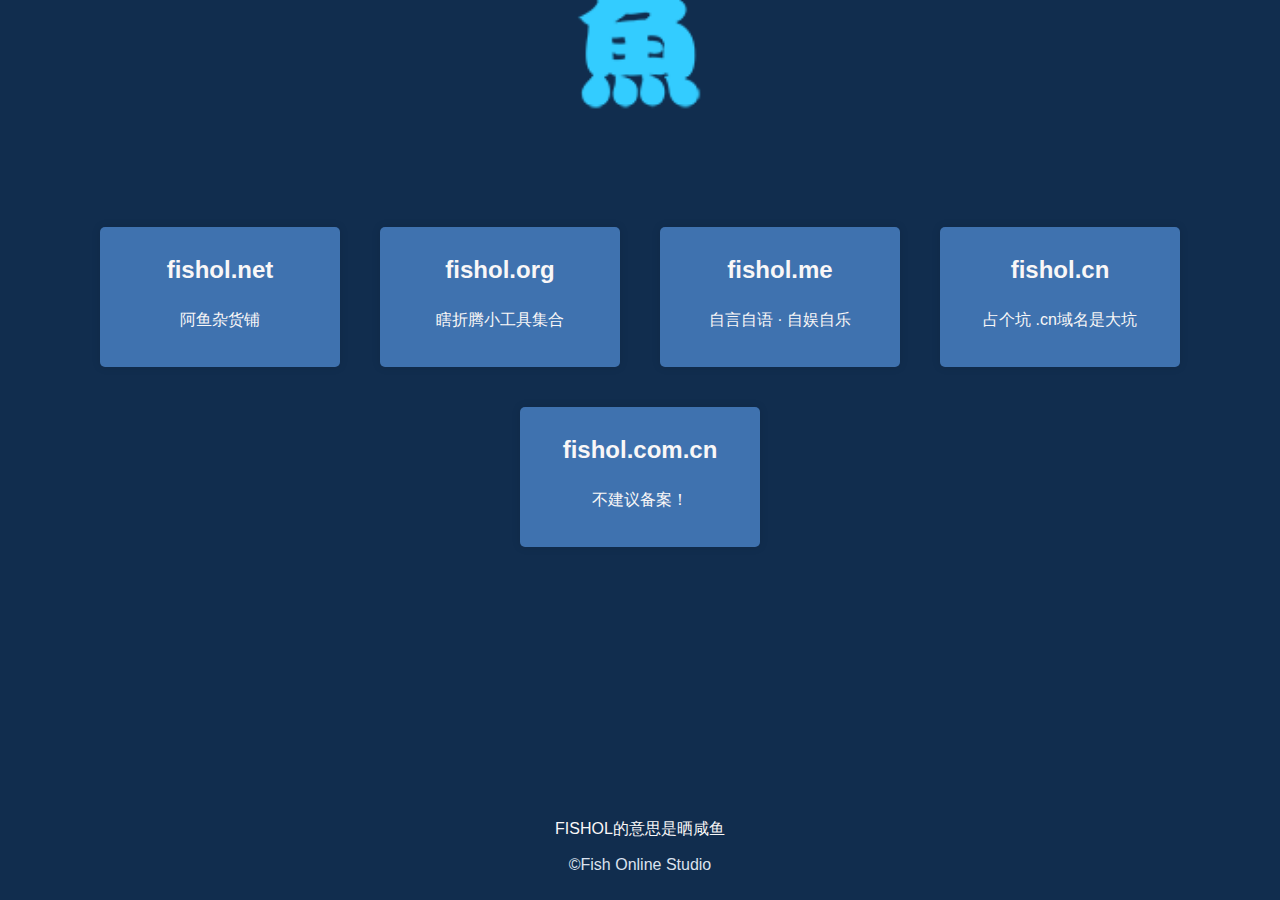
==== index.html @ 23b61a00 "Add files via upload" ====
<!DOCTYPE html> <!-- 声明文档类型为 HTML5 -->
<html lang="zh"> <!-- 设置文档语言为中文 -->

<head>
    <meta charset="UTF-8"> <!-- 设置字符编码为 UTF-8 -->
    <meta name="viewport" content="width=device-width, initial-scale=1.0"> <!-- 设置视口以适应不同设备宽度 -->
    <meta name="description" content="FishOnline的意思是晒咸鱼……"/>
    <meta name="keywords" content="fishol"/>
    <link rel="icon" href="./img/ico.png">
	<link rel="stylesheet" href="./css/color-change-5x.css">   <!-- 当 id="color-change-5x" 狂拽酷炫 五级变色 -->
	<link rel="stylesheet" href="./css/main.css">
    <title>F I S H O L</title> <!-- 设置网页标题 -->
</head>

<body oncontextmenu=self.event.returnValue=false>    <!-- 禁止右键 当添加 id ="color-change-5x" 时，背景变色-->
    <main>
        <div class="fishol">
            <div id="logo"></div> <!-- Logo 图片 -->
        </div>
        <section class="domains">
		
			<a href="https://www.fishol.net" class="domain-link" target="_blank">
                <div class="domain">
                    <h2>fishol.net</h2> <!-- 域名标题 -->
                    <p>阿鱼杂货铺</p> <!-- 域名描述 -->
                </div>
            </a>
			
			<a href="https://www.fishol.org" class="domain-link" target="_blank">
                <div class="domain">
                    <h2>fishol.org</h2> <!-- 域名标题 -->
                    <p>瞎折腾小工具集合</p> <!-- 域名描述 -->
                </div>
            </a>

            <a href="https://www.fishol.me" class="domain-link" target="_blank">
                <div class="domain">
                    <h2>fishol.me</h2> <!-- 域名标题 -->
                    <p>自言自语 · 自娱自乐</p> <!-- 域名描述 -->
                </div>
            </a>
			
			<a href="https://www.fishol.cn" class="domain-link" target="_blank">
                <div class="domain">
                    <h2>fishol.cn</h2> <!-- 域名标题 -->
                    <p>占个坑 .cn域名是大坑</p> <!-- 域名描述 -->
                </div>
            </a>
            
			<a href="https://www.fishol.com.cn" class="domain-link" target="_blank">
                <div class="domain">
                    <h2>fishol.com.cn</h2> <!-- 域名标题 -->
                    <p>不建议备案！</p> <!-- 域名描述 -->
                </div>
            </a>
			
        </section>
    </main>
    <footer>
        <p>FISHOL的意思是晒咸鱼</p>
        <a href="#">
            <p>©Fish Online Studio</p> 
        </a>
    </footer>
</body>
</html>
---- css/color-change-5x.css ----
#color-change-5x {
	-webkit-animation: color-change-5x 8s linear infinite alternate both;
	        animation: color-change-5x 8s linear infinite alternate both;
            width: 100vw;
            height: 100vh;
}

 @-webkit-keyframes color-change-5x {
    0% {
      background: #19dcea;
    }
    25% {
      background: #b22cff;
    }
    50% {
      background: #ea2222;
    }
    75% {
      background: #f5be10;
    }
    100% {
      background: #3bd80d;
    }
  }
  @keyframes color-change-5x {
    0% {
      background: #19dcea;
    }
    25% {
      background: #b22cff;
    }
    50% {
      background: #ea2222;
    }
    75% {
      background: #f5be10;
    }
    100% {
      background: #3bd80d;
    }
  }
---- css/main.css ----
/* 设置全局字体和背景颜色 */
        body {
            font-family: Arial, sans-serif; /* 使用 Arial 字体 */
            margin: 0; /* 移除默认外边距 */
            padding: 0; /* 移除默认内边距 */
            background-color: #112d4e; /* 设置深蓝色背景 */
            display: flex; /* 使用 flex 布局 */
            flex-direction: column; /* 垂直排列子元素 */
            min-height: 100vh; /* 设置最小高度为 100% 视口高度 */
        }

        /* 主内容部分样式 */
        main {
            flex: 1; /* 使 main 元素占据剩余空间 */
            display: flex; /* 使用 flex 布局 */
            flex-direction: column; /* 垂直排列子元素 */
            justify-content: center; /* 垂直居中对齐 */
            align-items: center; /* 水平居中对齐 */
            padding: 20px; /* 设置内边距 */
        }

        /* Logo 样式 */
        .fishol {
            text-align: center; /* 文字居中对齐 */
            margin-bottom: 100px; /* 底部外边距 */
            margin-top: -240px; /* 顶部外边距 */
        }

        #logo {
            height: 150px;
            width: 150px;
            background-image: url(../img/logo.png);
            background-size: cover;             /* 背景全覆盖 */
            background-position: center;        /* 图片居中定位 */
            background-repeat: no-repeat;       /* 背景不重复 */
            transition: all .4s linear;  /* 小图标变大+变色 所用时间 */
        }

        /* 鼠标悬停时显示的图片 */
        #logo:hover {
            height: 150px;
            width: 150px;
            background-image: url(../img/logo.gif); /* 鼠标悬停时显示的图片 */
            background-size: cover;             /* 背景全覆盖 */
            background-position: center;        /* 图片居中定位 */
            background-repeat: no-repeat;       /* 背景不重复 */
            transform: scale(1.2);       /* 按比例放大 */
        }

        /* 域名展示部分样式 */
        .domains {
            display: flex; /* 使用 flex 布局 */
            flex-wrap: wrap; /* 子元素换行 */
            justify-content: center; /* 水平居中对齐 */
            gap: 40px; /* 设置子元素之间的间距 */
            margin-top: 0; /* 移除默认顶部外边距 */
			margin-bottom: 30px; /* 底部外边距 */
        }

        /* 每个域名块样式 */
        .domain {
            background-color: #3f72af; /* 设置蓝色背景 */
            padding: 20px; /* 设置内边距 */
            border-radius: 5px; /* 设置圆角 */
            box-shadow: 0 0 10px rgba(0, 0, 0, 0.1); /* 设置外阴影效果 */
            text-align: center; /* 文字居中对齐 */
            transition: box-shadow 0.5s, transform 0.5s ease-in-out; /* 设置阴影和缩放效果的过渡时间 */
            width: 200px; /* 设置固定宽度为 200px */
            height: 100px; /* 设置固定高度为 100px */
            color: #f9f7f7; /* 设置白色文字 */
            display: flex; /* 使用 flex 布局 */
            flex-direction: column; /* 垂直排列子元素 */
            justify-content: center; /* 垂直居中对齐 */
            align-items: center; /* 水平居中对齐 */
        }

        /* 鼠标悬停在域名块上的样式 */
        .domain:hover {
            box-shadow: inset 0 0 15px rgb(255, 255, 255); /* 设置更亮更鲜艳的内发光阴影效果 */
            transform: scale(1.2); /* 鼠标悬停时放大 20% */
        }

        /* 域名标题样式 */
        .domain h2 {
            margin: 10px 0; /* 设置上下外边距 10px */
        }

        /* 页脚样式 */
        footer {
            color: #f9f7f7; /* 设置白色文字 */
            text-align: center; /* 文字居中对齐 */
            padding: 10px 0; /* 设置上下内边距 10px */
        }

        /* 页脚链接样式 */
        footer a {
            color: #dbe2ef; /* 设置浅蓝色链接 */
            text-decoration: none; /* 移除链接下划线 */
        }

        /* 响应式设计：手机端将域名块竖排展示，并上移 */
        @media (max-width: 600px) {
            .domains {
                flex-direction: column; /* 垂直排列子元素 */
				margin-bottom: 50px; /* 底部外边距 */
            }
            .fishol {
				margin-top: 40px; /* 顶部外边距 */
				margin-bottom: 60px; /* 底部外边距 */
            }
        }

        /* 链接样式，确保链接不会影响 div 样式 */
        a.domain-link {
            text-decoration: none; /* 移除链接下划线 */
            color: inherit; /* 继承父元素颜色，保持样式一致 */
        }
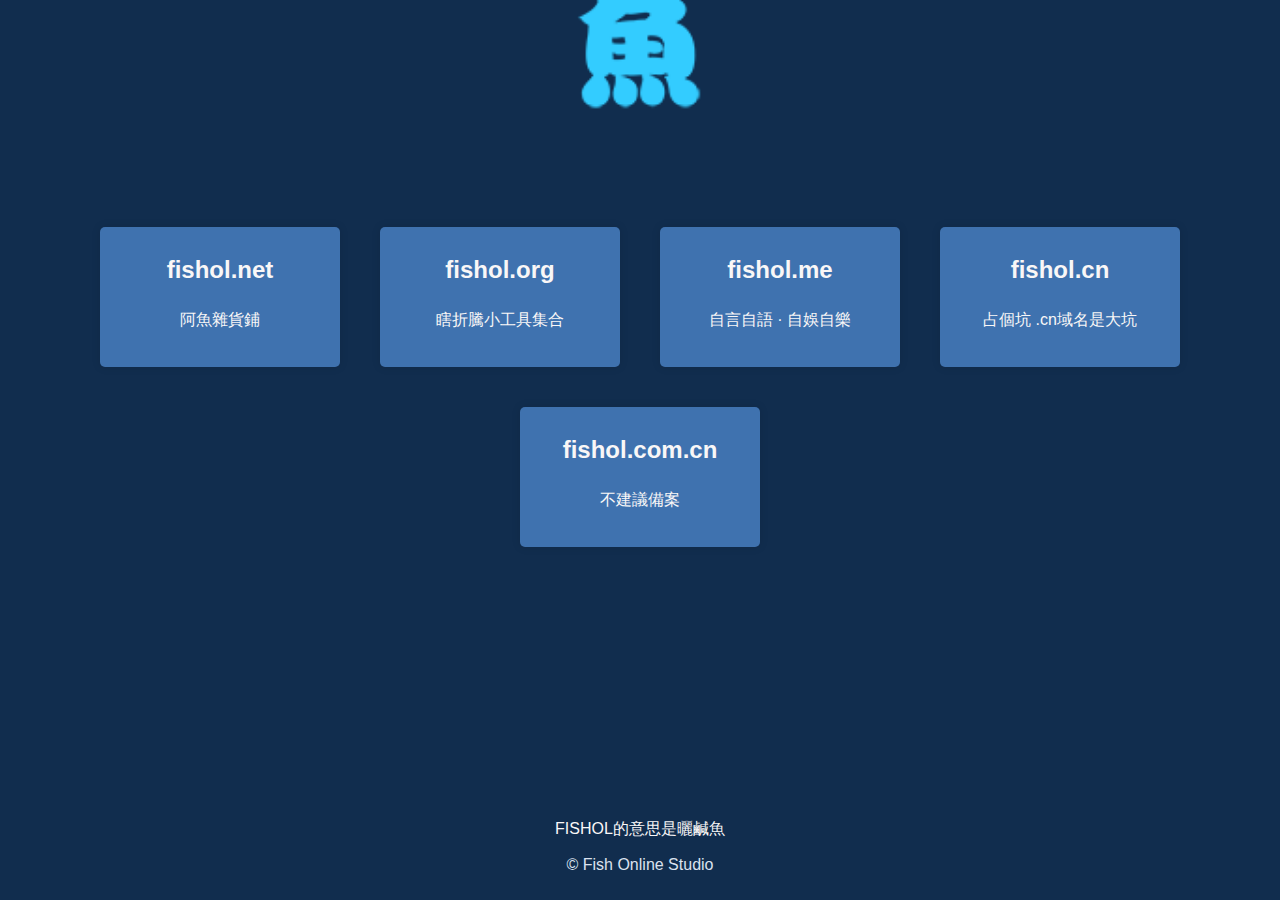
==== commit 372ab186: "Add files via upload" ====
--- a/index.html
+++ b/index.html
@@ -1,5 +1,5 @@
 <!DOCTYPE html> <!-- 声明文档类型为 HTML5 -->
-<html lang="zh"> <!-- 设置文档语言为中文 -->
+<html lang="zh-Hant"> <!-- 设置文档语言为中文 -->
 
 <head>
     <meta charset="UTF-8"> <!-- 设置字符编码为 UTF-8 -->
@@ -22,44 +22,44 @@
 			<a href="https://www.fishol.net" class="domain-link" target="_blank">
                 <div class="domain">
                     <h2>fishol.net</h2> <!-- 域名标题 -->
-                    <p>阿鱼杂货铺</p> <!-- 域名描述 -->
+                    <p>阿魚雜貨鋪</p> <!-- 域名描述 -->
                 </div>
             </a>
 			
 			<a href="https://www.fishol.org" class="domain-link" target="_blank">
                 <div class="domain">
                     <h2>fishol.org</h2> <!-- 域名标题 -->
-                    <p>瞎折腾小工具集合</p> <!-- 域名描述 -->
+                    <p>瞎折騰小工具集合</p> <!-- 域名描述 -->
                 </div>
             </a>
 
             <a href="https://www.fishol.me" class="domain-link" target="_blank">
                 <div class="domain">
                     <h2>fishol.me</h2> <!-- 域名标题 -->
-                    <p>自言自语 · 自娱自乐</p> <!-- 域名描述 -->
+                    <p>自言自語 · 自娛自樂</p> <!-- 域名描述 -->
                 </div>
             </a>
 			
 			<a href="https://www.fishol.cn" class="domain-link" target="_blank">
                 <div class="domain">
                     <h2>fishol.cn</h2> <!-- 域名标题 -->
-                    <p>占个坑 .cn域名是大坑</p> <!-- 域名描述 -->
+                    <p>占個坑 .cn域名是大坑</p> <!-- 域名描述 -->
                 </div>
             </a>
             
 			<a href="https://www.fishol.com.cn" class="domain-link" target="_blank">
                 <div class="domain">
                     <h2>fishol.com.cn</h2> <!-- 域名标题 -->
-                    <p>不建议备案！</p> <!-- 域名描述 -->
+                    <p>不建議備案</p> <!-- 域名描述 -->
                 </div>
             </a>
-			
+
         </section>
     </main>
     <footer>
-        <p>FISHOL的意思是晒咸鱼</p>
-        <a href="#">
-            <p>©Fish Online Studio</p> 
+        <p>FISHOL的意思是曬鹹魚</p>
+        <a href="mailto:I@YuTianSheng.com">
+            <p>© Fish Online Studio</p> 
         </a>
     </footer>
 </body>
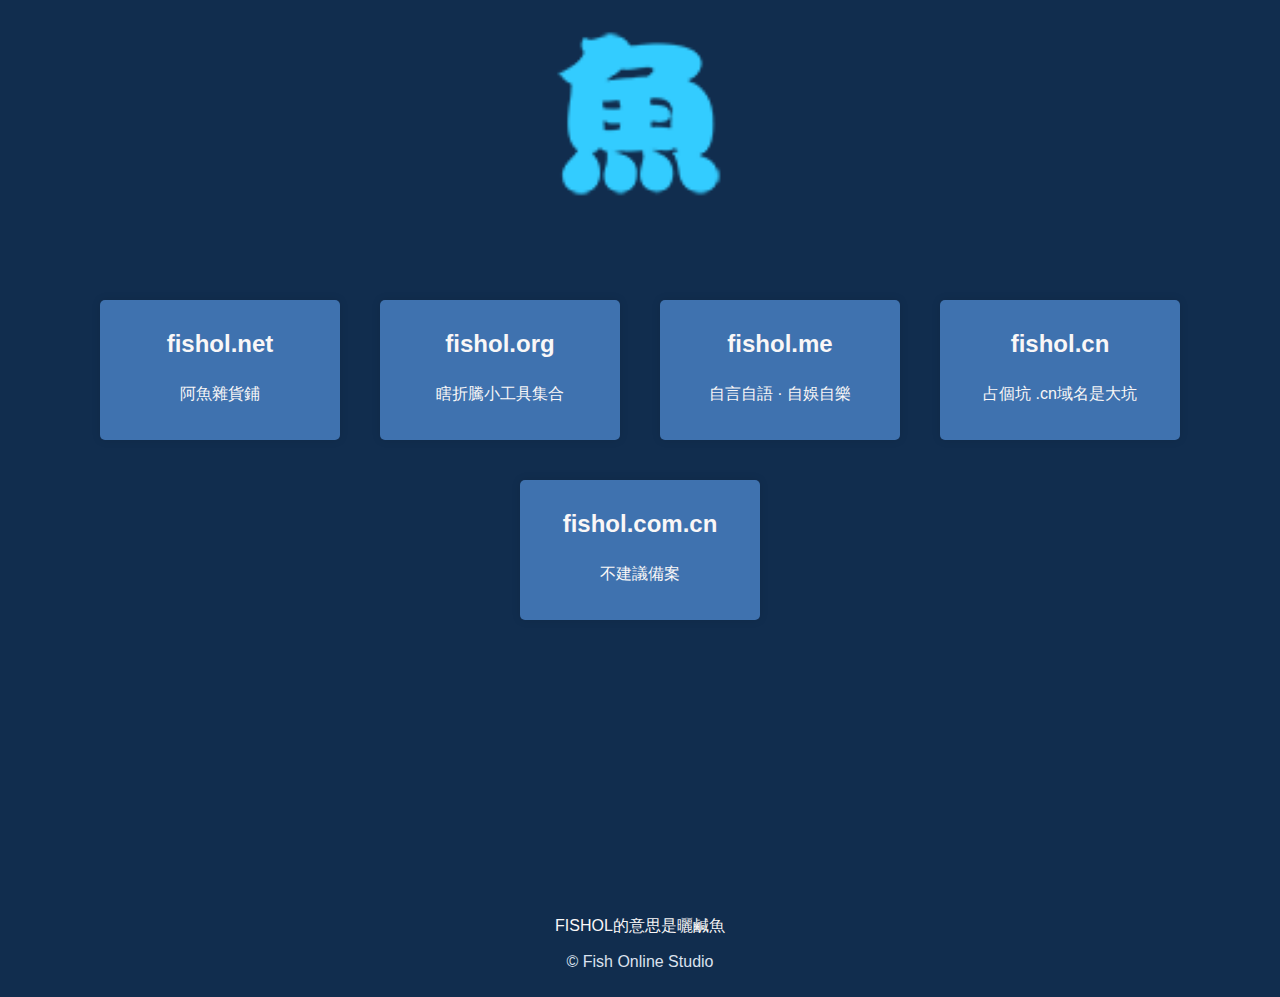
==== commit d8db7987: "Add files via upload" ====
--- a/index.html
+++ b/index.html
@@ -4,19 +4,20 @@
 <head>
     <meta charset="UTF-8"> <!-- 设置字符编码为 UTF-8 -->
     <meta name="viewport" content="width=device-width, initial-scale=1.0"> <!-- 设置视口以适应不同设备宽度 -->
-    <meta name="description" content="FishOnline的意思是晒咸鱼……"/>
-    <meta name="keywords" content="fishol"/>
+    <meta name="description" content="Fish Online 的意思是曬鹹魚"/>
+    <meta name="keywords" content="fishol,YuTianSheng,余天盛,阿鱼博客"/>
     <link rel="icon" href="./img/ico.png">
 	<link rel="stylesheet" href="./css/color-change-5x.css">   <!-- 当 id="color-change-5x" 狂拽酷炫 五级变色 -->
 	<link rel="stylesheet" href="./css/main.css">
+	<link rel="stylesheet" href="./css/rainbow-logo.css">
     <title>F I S H O L</title> <!-- 设置网页标题 -->
 </head>
 
 <body oncontextmenu=self.event.returnValue=false>    <!-- 禁止右键 当添加 id ="color-change-5x" 时，背景变色-->
     <main>
-        <div class="fishol">
-            <div id="logo"></div> <!-- Logo 图片 -->
-        </div>
+		
+		<img src="./img/logo.png" class="rainbow-logo">
+		
         <section class="domains">
 		
 			<a href="https://www.fishol.net" class="domain-link" target="_blank">
--- a/css/main.css
+++ b/css/main.css
@@ -22,42 +22,14 @@
             padding: 20px; /* 设置内边距 */
         }
 
-        /* Logo 样式 */
-        .fishol {
-            text-align: center; /* 文字居中对齐 */
-            margin-bottom: 100px; /* 底部外边距 */
-            margin-top: -240px; /* 顶部外边距 */
-        }
-
-        #logo {
-            height: 150px;
-            width: 150px;
-            background-image: url(../img/logo.png);
-            background-size: cover;             /* 背景全覆盖 */
-            background-position: center;        /* 图片居中定位 */
-            background-repeat: no-repeat;       /* 背景不重复 */
-            transition: all .4s linear;  /* 小图标变大+变色 所用时间 */
-        }
-
-        /* 鼠标悬停时显示的图片 */
-        #logo:hover {
-            height: 150px;
-            width: 150px;
-            background-image: url(../img/logo.gif); /* 鼠标悬停时显示的图片 */
-            background-size: cover;             /* 背景全覆盖 */
-            background-position: center;        /* 图片居中定位 */
-            background-repeat: no-repeat;       /* 背景不重复 */
-            transform: scale(1.2);       /* 按比例放大 */
-        }
-
         /* 域名展示部分样式 */
         .domains {
             display: flex; /* 使用 flex 布局 */
             flex-wrap: wrap; /* 子元素换行 */
             justify-content: center; /* 水平居中对齐 */
             gap: 40px; /* 设置子元素之间的间距 */
-            margin-top: 0; /* 移除默认顶部外边距 */
-			margin-bottom: 30px; /* 底部外边距 */
+            margin-top: 80px; /* 移除默认顶部外边距 */
+			margin-bottom: 250px; /* 底部外边距 */
         }
 
         /* 每个域名块样式 */
--- a/css/rainbow-logo.css
+++ b/css/rainbow-logo.css
@@ -0,0 +1,25 @@
+        
+		
+		
+		
+		/* 彩虹logo */
+        .rainbow-logo {
+            width: 200px; /* 图片宽度 */
+			margin-bottom: 0px; 
+            filter: hue-rotate(0deg); /* 初始色相 */
+            transition: filter 0.1s linear; /* 平滑过渡 */
+			animation: rainbow 10s linear infinite; /* 10秒完成一次循环，变色更柔和 */
+        }
+
+
+        /* 彩虹动画，增加橙色和更平滑的渐变 */
+        @keyframes rainbow {
+            0%   { filter: hue-rotate(0deg); }    /* 红色 */
+            12.5% { filter: hue-rotate(30deg); }  /* 橙色 */
+            25%  { filter: hue-rotate(60deg); }   /* 黄色 */
+            37.5% { filter: hue-rotate(120deg); } /* 绿色 */
+            50%  { filter: hue-rotate(180deg); }  /* 青色 */
+            62.5% { filter: hue-rotate(240deg); } /* 蓝色 */
+            75%  { filter: hue-rotate(300deg); }  /* 紫色 */
+            100% { filter: hue-rotate(360deg); }  /* 回到红色 */
+        }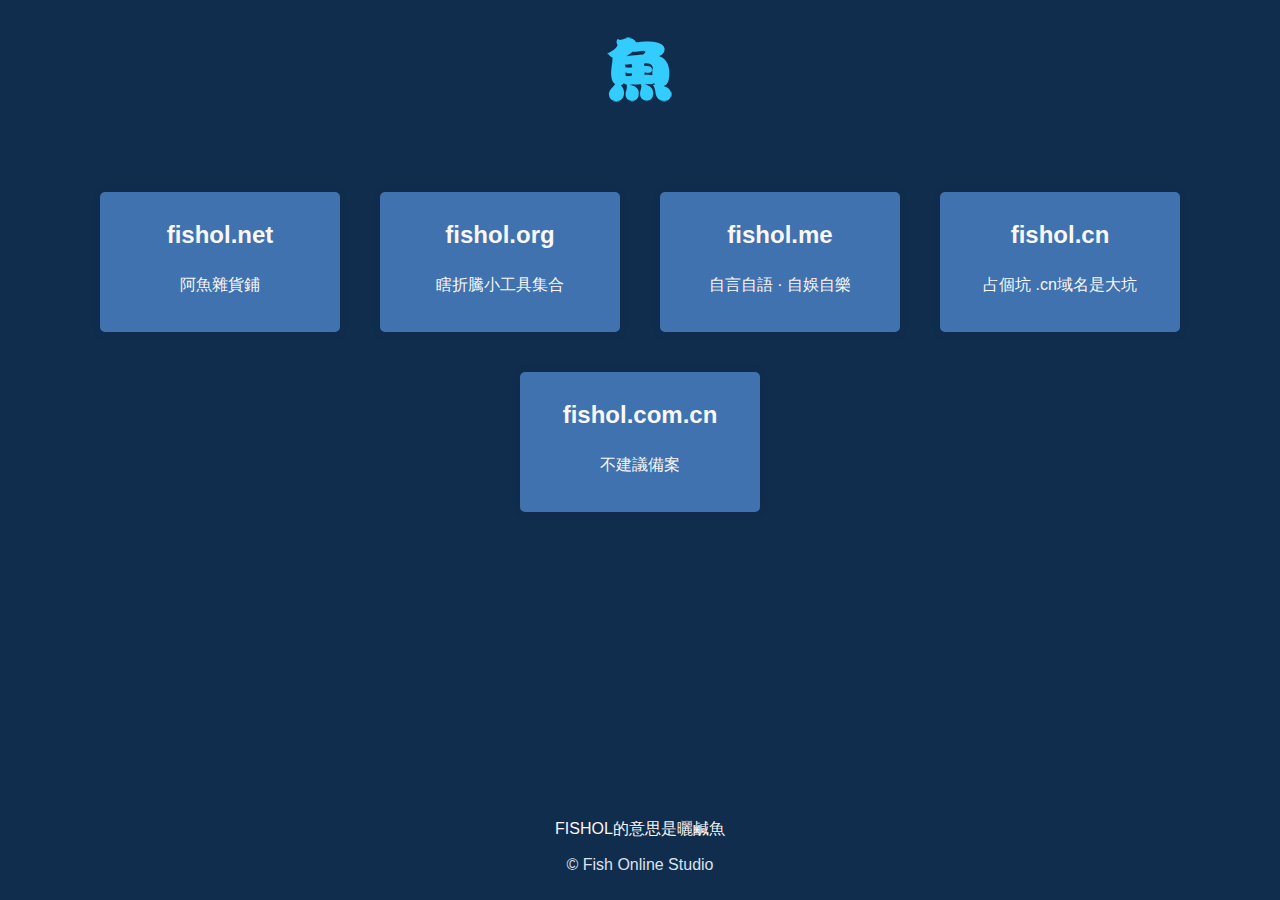
==== commit 44018d12: "Add files via upload" ====
--- a/index.html
+++ b/index.html
@@ -16,7 +16,7 @@
 <body oncontextmenu=self.event.returnValue=false>    <!-- 禁止右键 当添加 id ="color-change-5x" 时，背景变色-->
     <main>
 		
-		<img src="./img/logo.png" class="rainbow-logo">
+		<img src="./img/logo.png" class="fishol">
 		
         <section class="domains">
 		
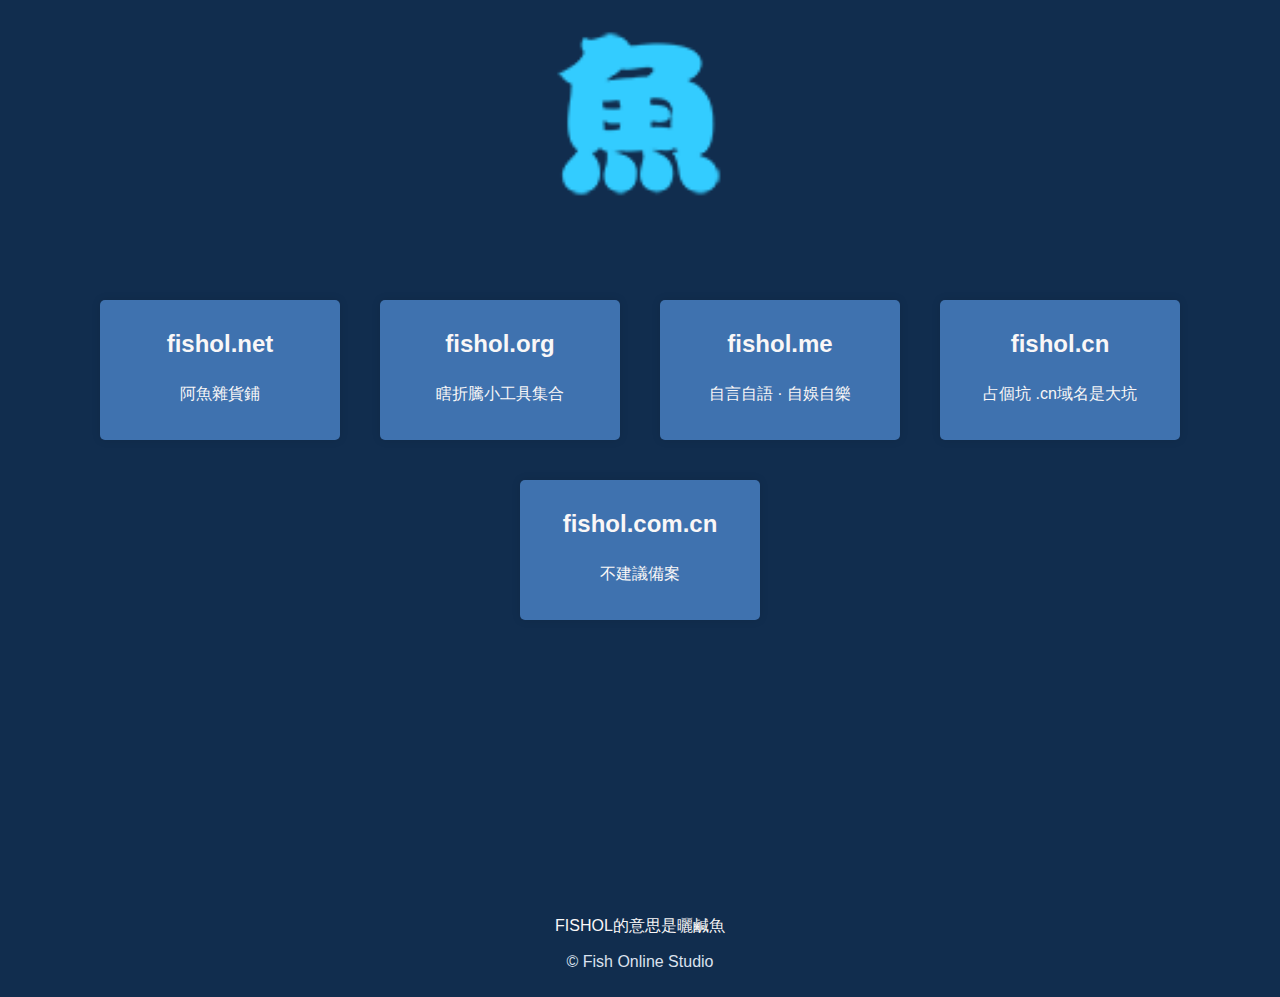
==== commit a4f8ec84: "Add files via upload" ====
--- a/index.html
+++ b/index.html
@@ -9,7 +9,7 @@
     <link rel="icon" href="./img/ico.png">
 	<link rel="stylesheet" href="./css/color-change-5x.css">   <!-- 当 id="color-change-5x" 狂拽酷炫 五级变色 -->
 	<link rel="stylesheet" href="./css/main.css">
-	<link rel="stylesheet" href="./css/rainbow-logo.css">
+	<link rel="stylesheet" href="./css/logo.css">
     <title>F I S H O L</title> <!-- 设置网页标题 -->
 </head>
 
--- a/css/main.css
+++ b/css/main.css
@@ -77,7 +77,7 @@
         @media (max-width: 600px) {
             .domains {
                 flex-direction: column; /* 垂直排列子元素 */
-				margin-bottom: 50px; /* 底部外边距 */
+				margin-bottom: 0px; /* 底部外边距 */
             }
             .fishol {
 				margin-top: 40px; /* 顶部外边距 */
--- a/css/logo.css
+++ b/css/logo.css
@@ -0,0 +1,25 @@
+        
+		
+		
+		
+		/* 彩虹logo */
+        .fishol {
+            width: 200px; /* 图片宽度 */
+			margin-bottom: 0px; 
+            filter: hue-rotate(0deg); /* 初始色相 */
+            transition: filter 0.1s linear; /* 平滑过渡 */
+			animation: rainbow 10s linear infinite; /* 10秒完成一次循环，变色更柔和 */
+        }
+
+
+        /* 彩虹动画，增加橙色和更平滑的渐变 */
+        @keyframes rainbow {
+            0%   { filter: hue-rotate(0deg); }    /* 红色 */
+            12.5% { filter: hue-rotate(30deg); }  /* 橙色 */
+            25%  { filter: hue-rotate(60deg); }   /* 黄色 */
+            37.5% { filter: hue-rotate(120deg); } /* 绿色 */
+            50%  { filter: hue-rotate(180deg); }  /* 青色 */
+            62.5% { filter: hue-rotate(240deg); } /* 蓝色 */
+            75%  { filter: hue-rotate(300deg); }  /* 紫色 */
+            100% { filter: hue-rotate(360deg); }  /* 回到红色 */
+        }